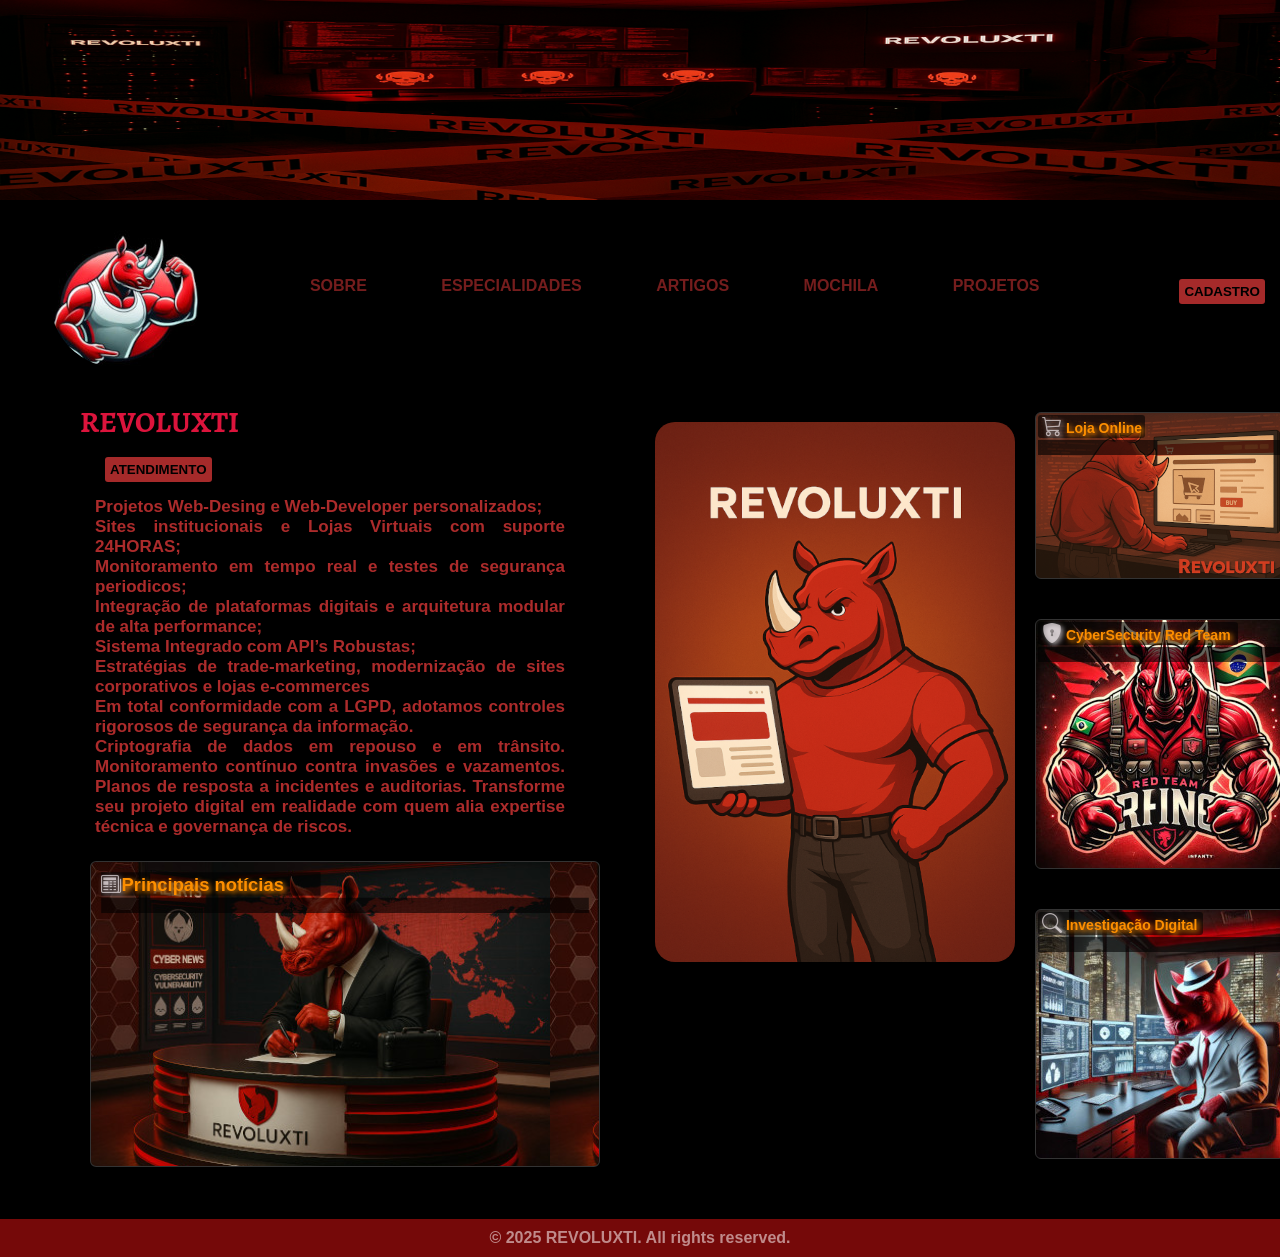
==== index.html @ d0b33f51 "Initial commit" ====
<!DOCTYPE html>
<html lang="en">

<head>
    <meta charset="UTF-8">
    <meta name="viewport" content="width=device-width, initial-scale=1.0">
    <!--Melhoria nos mecanismos de busca-->
    <meta name="description"
        content="Portfólio de Lucas de Oliveira Santos (REVOLUXTI), acadêmico de Engenharia da Computação e profissional de cybersegurança.">
    <meta name="keywords"
        content="CyberSecurity, Pentest, Pentester, ethical hacker, Investigação Digital, Desenvolvimento Web, Loja online,front-end, Beck-end, FullSteck, Portfólio">
    <!-- Fim Melhoria no mecanismo de busca-->
    <link rel="shortcut icon" href="RHNO/icon/apple-touch-icon.png" type="image/x-icon">
    <!-- Goole fonts -->
    <link rel="preconnect" href="https://fonts.googleapis.com">
    <link rel="preconnect" href="https://fonts.gstatic.com" crossorigin>
    <link
        href="https://fonts.googleapis.com/css2?family=Alegreya+SC:ital,wght@0,400;0,500;0,700;0,800;0,900;1,400;1,500;1,700;1,800;1,900&family=Antonio:wght@100..700&family=Oregano:ital@0;1&display=swap"
        rel="stylesheet">
    <!-- Fim Goole fonts -->
    <!--Link bootstrap-->
    <link rel="stylesheet" href="https://cdn.jsdelivr.net/npm/bootstrap-icons@1.11.3/font/bootstrap-icons.min.css">
    <!--Fim do link bootatrap-->
    <title>REVOLUXTI</title>
    <link rel="stylesheet" href="style.css">
</head>

<body>
    <header>
        <div class="imagem-de-fundo" id="cabeca"></div>
        <div class="interface"> <!--Inicio interface-->
            <div class="flex">
                <div class="logo"><!--inicio logo-->
                    <a href="index.html"><img src="RHNO/Ceo.jpeg" alt="bot-revoluxti"></a>
                </div><!--Fim logo-->
                <nav class="menu-desktop" aria-label="menu-principal">
                    <ul>
                        <li><a href="sobre.html">SOBRE</a></li>
                        <li><a href="especialidades.html">ESPECIALIDADES</a></li>
                        <li><a href="artigos.html">ARTIGOS</a></li>
                        <li><a href="mochila.html">MOCHILA</a></li>
                        <li><a href="projetos.html">PROJETOS</a></li>
                    </ul>
                </nav>
                <div class="btn-contato" id="cadastro">
                    <a href="#">
                        <button>CADASTRO</button>
                    </a>
                </div>
            </div><!--Fim flex-->
        </div> <!--Fim interface-->
    </header>

    <main>
        <section class="topo-site"> <!-- início section topo-site -->
            <div class="interface"> <!-- início interface -->
                <div class="flex"> <!-- Wrapper geral (texto + imagem + serviços) -->
                    <!-- Texto principal à esquerda -->
                    <div class="txt-topo-site"> <!--Inicio txt-topo-site-->
                        <h1>REVOLUXTI</h1>
                        
                        <div class="btn-cadastro">
                            <a href="#">
                                <button>ATENDIMENTO</button>
                            </a>
                        </div>
                        <p>
                            Projetos Web-Desing e Web-Developer personalizados;<br>
                            Sites institucionais e Lojas Virtuais com suporte 24HORAS;<br>
                            Monitoramento em tempo real e testes de segurança periodicos;<br>
                            Integração de plataformas digitais e arquitetura modular de alta performance;<br>
                            Sistema Integrado com API’s Robustas;<br>
                            Estratégias de trade-marketing, modernização de sites corporativos e lojas
                            e-commerces<br>
                            Em total conformidade com a LGPD, adotamos controles
                            rigorosos de
                            segurança da informação.<br>
                            Criptografia de dados em repouso e em trânsito. Monitoramento
                            contínuo contra
                            invasões e vazamentos. Planos de resposta a incidentes e auditorias. Transforme
                            seu projeto
                            digital em realidade com quem alia expertise técnica e governança de riscos.
                        </p>
                    </div>
                    <!-- Mascote do lado direito -->
                    <div class="imagem-do-rhino">
                        <img src="RHNO/revoluxti01.png" alt="Mascote REVOLUXTI">
                    </div>

                    <!-- Bloco dos serviços à direita do mascote -->
                    <!-- Bloco dos Serviços -->
                    <div class="servicos-boxes">
                        <div class="box" id="loja-virtual">
                            <div class="box-content">
                                <h3 class="especial" id="loja"><i class="bi bi-cart3"></i> Loja Online</h3>
                                <div class="ticker-container">
                                    <p class="ticker-text">Ter uma presença online é essencial. Venda com estilo,
                                        impacto e
                                        segurança no DNA.
                                    </p>
                                </div>
                            </div>
                        </div>
                        <div class="box" id="cybersecurity">
                            <h3 class="especial" id="cyber"><i class="bi bi-shield-lock-fill"></i> CyberSecurity Red
                                Team</h3>
                            <div class="ticker-container">
                                <p class="ticker-text">Na era dos dados e da hiperconectividade a cibersegurança é a
                                    linha de defesa crucial para sua
                                    empresa.
                                    Proteja-se como se fosse a última batalha! Resposta imediata e precisa a incidentes,
                                    porque cada segundo
                                    conta na guerra digital. </p>

                            </div>
                        </div>
                        <div class="box" id="investigação">
                            <h3 class="especial" id="investigacao"><i class="bi bi-search"></i> Investigação Digital
                            </h3>
                            <div class="ticker-container">
                                <p class="ticker-text"> A investigação digital entra em cena quando é necessário ir com
                                    precisão cirúrgica para identificar, rastrear, documentar e comprovar comportamentos
                                    suspeitos, fraudes e incidentes cibernéticos.
                                </p>
                            </div>
                        </div>
                    </div><!-- Fim dos Serviços -->
                </div> <!-- fim Wrapper geral -->

            </div> <!-- fim interface -->
        </section><!--Fim section topo-site-->
        <section class="noticiario">
            <div class="box">
                <h3 class="especial"><i class="bi bi-newspaper"></i>Principais notícias</h3>
                <div class="ticker-container">
                    <p class="ticker-text">Resposta imediata e precisa a incidentes, porque cada segundo conta na guerra
                        digital. Lorem ipsum dolor sit amet consectetur adipisicing elit. Itaque quo exercitationem
                        ratione consequatur quasi magni, dolores esse iusto similique accusamus soluta blanditiis
                        tempora? Non delectus enim obcaecati aliquam, iste numquam?</p>
                </div>

        </section>
    </main>
    <section class="redes-sociais"></section>
    <script>
        const audio = document.getElementById('audio');

        // Garante que o volume seja ajustado quando os dados forem carregados
        audio.addEventListener('loadeddata', function () {
            audio.volume = 0.02; // volume de 50%
        });

        // Garantia extra para navegadores que não disparam o loadeddata corretamente
        window.onload = function () {
            audio.volume = 0.02;
        };
    </script>
    <footer>
        <p>&copy; 2025 REVOLUXTI. All rights reserved.</p>
    </footer>
</body>

</html>
---- style.css ----
@charset "UTF-8";
/*ESTILOS GERAIS"*/
*{
    font-family: Arial, Helvetica, sans-serif;
    margin: 0;
    padding: 0;
    box-sizing: border-box;
    font-weight: 600;
    font-style: normal;
}
body
{
    background-color: black; /*cor de fundo*/
    height: 100vh;/*altura padrão da tela*/
}
.interface{
    max-width: 1280px;/*tamnho maximo de ocupação*/
    margin: 0 auto;/*em cima em baixo 0, laterais auto o navegador*/
}
.flex{
    display: flex;
}
button{
    margin-top: 10px;
    color: black;
    background-color: brown;
    border-radius: 3px;
    border: none;
    padding: 5px 5px;
}
button:hover{
    cursor: pointer;
    box-shadow: 0px 0px 8px #eb6f6f81; /*sombreado*/
    transform: scale(1.10); /*transição*/
}
.btn-contato{
    margin-right: 15px;/*alinhar o layout do btn*/
}
/*ESTILO CABEÇARIO*/

.imagem-de-fundo{
    width: 100%; /*largura imagem*/
    height: 200px;/*altura imagem*/
}
div#cabeca-index{
    
    background-image: url(RHNO/cabeca-index.png);
}
div#cabeca{
    background-image: url(RHNO/backgroud-topo.png);
}
header img{
    margin-top: 30px; /*margin cima*/
    margin-left: 50px; /*margin direita*/
    border-radius: 100px; /*borda arredondada*/
}
header > .interface .flex{
    display: flex; /*alinha div toda classe flex para responsividade*/
    align-items: center; /*centraliza div toda*/
    justify-content: space-between; /*espaça div centralizando toda*/
}
header a{
    color: #d134348f;/*cor da letra de navegação*/
    text-decoration: none;/*tira o sublinhado*/
    display: inline-block; /* para transição tem que ser diferente de display flex*/
    transition: .1s; /*transição e tempo*/
}
header a:hover{
    color: #eb6f6fa9;/*cor de transição*/
    transform: scale(1.20);/*zoom da transição*/
}
header nav ul
{
    list-style-type: none; /*remove os pontos por padrão de listas*/
}
header nav ul li
{
    display: inline-block; /*alinha um ao lado do outo*/
    padding: 0 20px; /*espaçamento dos itens de navegação em cima e embaixo 0, laterais 20px*/
    margin-right: 30px;/*empurra o elemento 30 pixel para direita*/
}
/*ESTILO TOPO SITE*/
.topo-site{
    padding: 30px; /*espaçamento entre a imagem e a div topo-site */
    margin-left: 50px; /* margim para esquerda*/
}
.topo-site .interface {
    display: flex; /*display preparado para responsividade*/
    
}
.txt-topo-site h1{
    color: crimson; /*cor h1*/
    font-size: 30px; /*tamanho da fonte*/
    font-family: "Alegreya SC", serif; /*tipo de fonte*/
    font-weight: 700; /*Largura da fonte*/
}
/*btn-cadastro*/
.btn-cadastro{
    margin-top: 5px;
    margin-left: 25px; /*margin do botão 50pixels para direita*/
    display: inline-block; /* para transição tem que ser diferente de display flex*/
    transition: .1s; /*transição e tempo*/
}
.btn-cadastro:hover{
    transform: scale(1.20);/*zoom da transição*/
}
.txt-topo-site h2{
    padding: 5px; /*espaçamento SOBRE*/
    margin-top: 15px;/* margin de distacia do botão cadastro*/
    margin-left: 10px;/*margin para direita*/
    color: #eb6f6f;
}
.txt-topo-site p {
    padding: 15px;
    font-size: 17px;
    text-align: justify;
    color: #d13434d2;
    min-width: 500px;
    min-height: 500px;
}
.imagem-do-rhino img{
    border-radius: 40px;
    width: 400px;
    padding: 20px;
    margin-left: 55px;
    animation: flutuar 12s ease-in-out infinite alternate;
}
@keyframes flutuar {
    0% {
        transform: translateY(-2%); /* Começa na posição original */
    }
    100% {
        transform: translateY(34%); /* Move para cima */
    }
}
/*BOX DE SERVIÇOS*/
.servicos-boxes {
    display: flex;
    flex-direction: column;
    align-items: flex-start;
    gap: 20px;
    margin-right: 25px;
    max-width: 300px;
}
.box {
    cursor: pointer;
    color: #f1f1f1;
    border: 1px solid #333333;
    border-radius: 6px;
    padding: 2px;
    margin: 10px 0;
    transition: transform 0.2s ease-in-out;
}

h3.especial {
    font-size: 18px;
    text-shadow: 2px 2px 5px;
    background-color: rgba(0, 0, 0, 0.6); /* Preto com 60% opacidade */
    width: 215px;
}
/*classe servicos-box*/
.servicos-boxes h3.especial {
    font-size: 14px;
    color: #fd8f00;
    width: 250px;
}
/*H3 loja-online*/
.servicos-boxes h3.especial#loja{
    font-size: 14px;
    color: #fd8f00;
    width: 107px;
    border-radius: 3px;
}
.servicos-boxes h3.especial#cyber {
    font-size: 14px;
    color: #fd8f00;
    width: 200px;
    border-radius: 3px;
}
.servicos-boxes h3.especial#investigacao {
    font-size: 14px;
    color: #fd8f00;
    width: 165px;
    border-radius: 3px;
}
/*icone loja-online*/
.servicos-boxes h3.especial#loja i{
    margin-left: 4px;
}
.servicos-boxes h3.especial#cyber i{
    margin-left: 4px;
}
.servicos-boxes h3.especial#investigacao i{
    margin-left: 4px;
}

.box#loja-virtual{
    background-image: url(RHNO/lojavirtual.png);
    width: 250px;
    height: 167px;
}
.box#cybersecurity{
    background-image: url(RHNO/force_rhno.jpeg);
    width: 250px;
    height: 250px;
}
.box#investigação{
    background-image: url(RHNO/_007_rhno.jpeg);
    width: 250px;
    height: 250px;
}
.box:hover,
.servicos-boxes .box:hover {
    transform: scale(1.02);
    box-shadow: 0 0 8px rgba(255, 0, 0, 0.8);
}

.box i,
.servicos-boxes i {
    font-size: 20px;
    color: rgba(241, 232, 234, 0.685);
    margin-bottom: 4px;
}


/* Ticker container dentro das boxes */
.ticker-container {
    position: relative;
    width: 100%;
    overflow: hidden;
    margin-top: 2px;
    height: 15px; /* Altura visível do ticker */
    background-color: rgba(0, 0, 0, 0.6); /* Preto com 60% opacidade */
}

/* Texto que se move */
.ticker-text {
    display: inline-block;
    position: absolute;
    white-space: nowrap;
    animation: ticker-scroll 40s linear infinite;
    font-size: 12px;
    color: #f7f3f3;
    text-align: left;
    padding-left: 100%;
}

/* Keyframes para o movimento da esquerda pra direita */
@keyframes ticker-scroll {
    0% {
        transform: translateX(0%);
    }
    100% {
        transform: translateX(-100%);
    }
}
/*SECTION NOTICIARIO*/
.noticiario {
    display: flex;
    flex-direction: column;
    align-items: flex-start;
    gap: 20px;

}
.noticiario .box{
    width: 500px;
    height: 300px;
    background-image: url(RHNO/ancora.jpg);
    color: #fd8f00;
    border: 1px solid #333333;
    border-radius: 6px;
    cursor: pointer;
    padding: 10px; /*espasamento interno*/
    margin-top: -335px;
    margin-left: 95px;
    transform: scale(1.02);
    transition: transform 0.2s ease-in-out;
    
}


footer {
    text-align: center;
    background: #c4101098;
    color: #c59595ee;
    padding: 10px 0;
    margin-top: 20px;
}
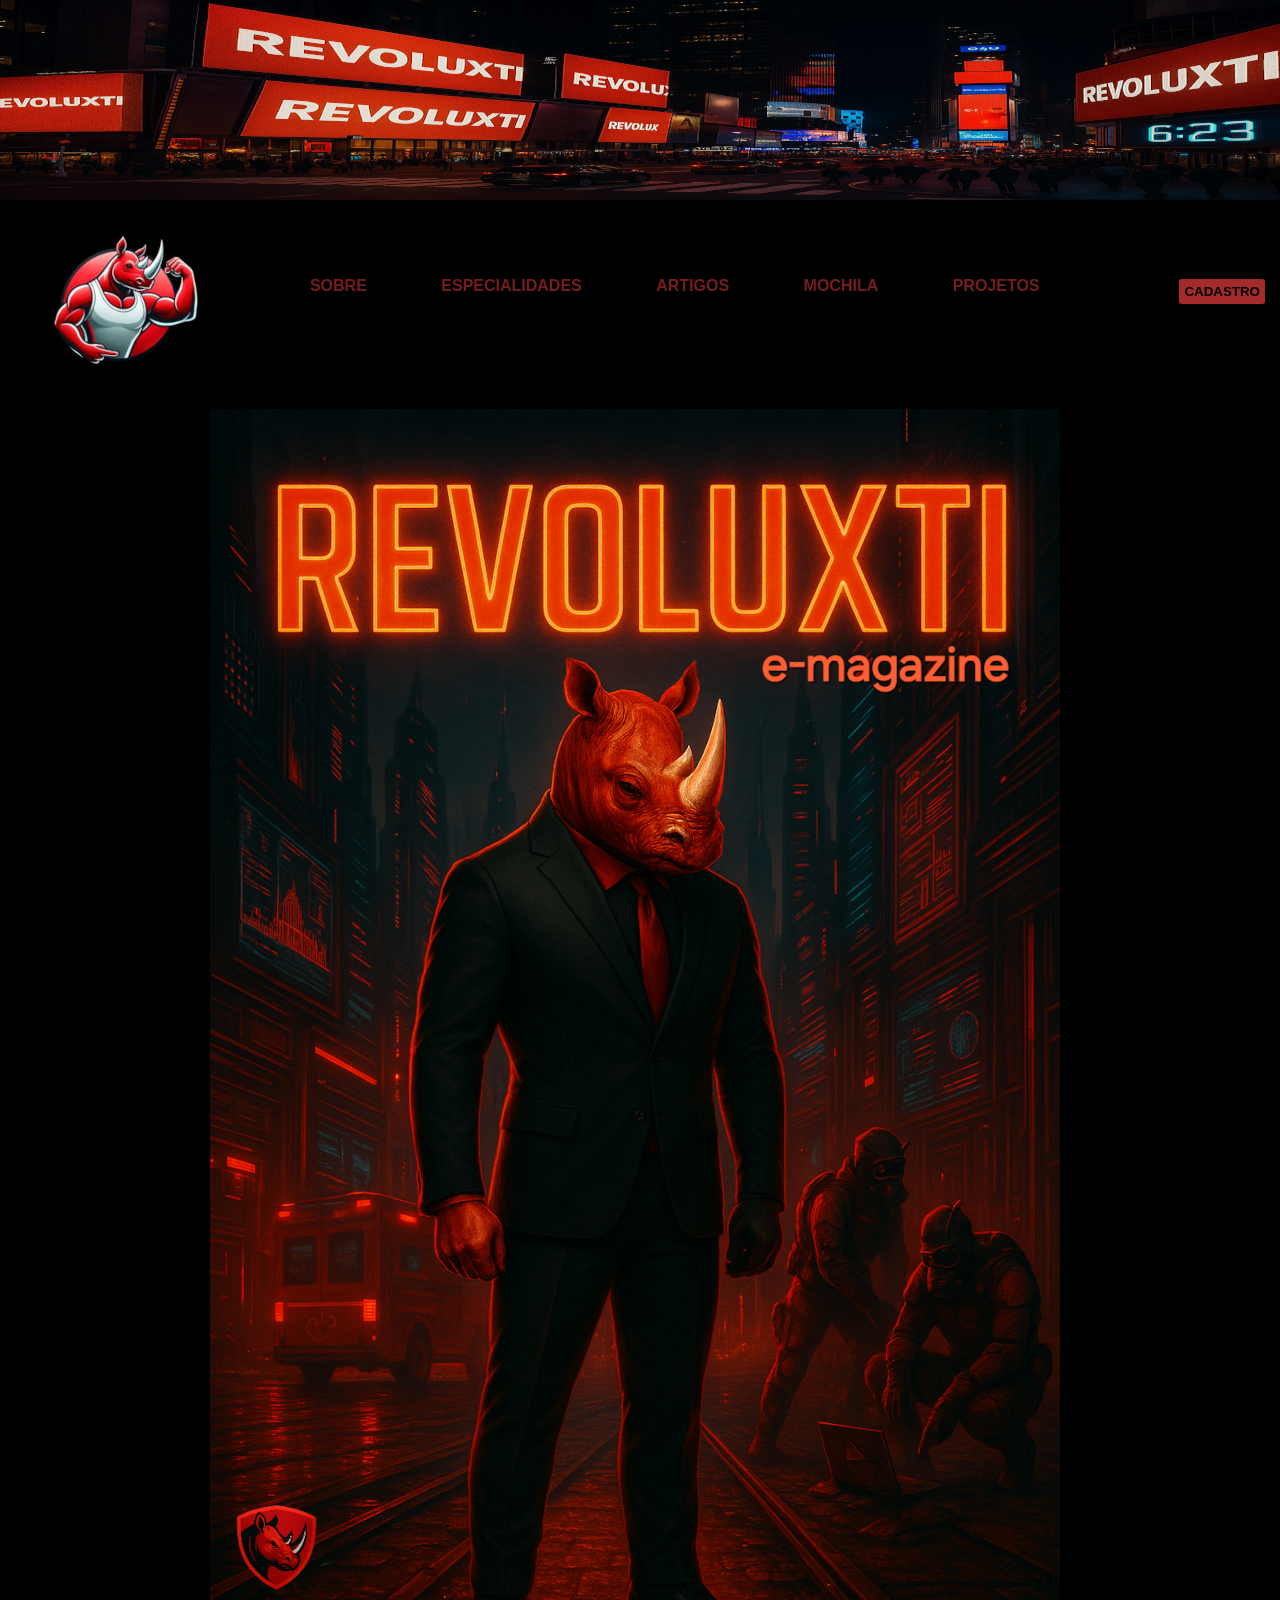
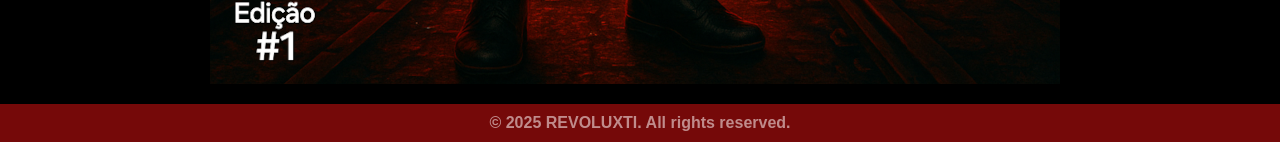
==== commit 339d7fd2: "upgrade alguns elementos como aúdio foi adicionado, capa da revista digital, e configuração de pages" ====
--- a/index.html
+++ b/index.html
@@ -27,11 +27,15 @@
 
 <body>
     <header>
-        <div class="imagem-de-fundo" id="cabeca"></div>
+        <div class="imagem-de-fundo" id="cabeca-index"></div>
         <div class="interface"> <!--Inicio interface-->
             <div class="flex">
+                
                 <div class="logo"><!--inicio logo-->
-                    <a href="index.html"><img src="RHNO/Ceo.jpeg" alt="bot-revoluxti"></a>
+                    <a href="index.html" id="link-home">
+                        <img src="RHNO/Ceo.jpeg" alt="bot-revoluxti">
+                    </a>
+                    <audio id="audio" src="reluxti-record.m4a" loop></audio> <!-- Olha o loop mágico aqui -->
                 </div><!--Fim logo-->
                 <nav class="menu-desktop" aria-label="menu-principal">
                     <ul>
@@ -50,114 +54,24 @@
             </div><!--Fim flex-->
         </div> <!--Fim interface-->
     </header>
+            </div><!--Fim flex-->
+        </div><!--Fim interface-->
+    </header>
+    <main>
+        <div class="imagem-index">
+            <div class="interface">
+                <h1>REVOLUXTI A REVISTA DIGITAL DA CIBERSEGURANÇA</h1>
+                <div class="flex">
+                    
+                    <img src="RHNO/capa-edicao1.png" alt="capa-revista">
+                </div>
+            </div>
+        </div>
+    </main>
+    <script>
 
-    <main>
-        <section class="topo-site"> <!-- início section topo-site -->
-            <div class="interface"> <!-- início interface -->
-                <div class="flex"> <!-- Wrapper geral (texto + imagem + serviços) -->
-                    <!-- Texto principal à esquerda -->
-                    <div class="txt-topo-site"> <!--Inicio txt-topo-site-->
-                        <h1>REVOLUXTI</h1>
-                        
-                        <div class="btn-cadastro">
-                            <a href="#">
-                                <button>ATENDIMENTO</button>
-                            </a>
-                        </div>
-                        <p>
-                            Projetos Web-Desing e Web-Developer personalizados;<br>
-                            Sites institucionais e Lojas Virtuais com suporte 24HORAS;<br>
-                            Monitoramento em tempo real e testes de segurança periodicos;<br>
-                            Integração de plataformas digitais e arquitetura modular de alta performance;<br>
-                            Sistema Integrado com API’s Robustas;<br>
-                            Estratégias de trade-marketing, modernização de sites corporativos e lojas
-                            e-commerces<br>
-                            Em total conformidade com a LGPD, adotamos controles
-                            rigorosos de
-                            segurança da informação.<br>
-                            Criptografia de dados em repouso e em trânsito. Monitoramento
-                            contínuo contra
-                            invasões e vazamentos. Planos de resposta a incidentes e auditorias. Transforme
-                            seu projeto
-                            digital em realidade com quem alia expertise técnica e governança de riscos.
-                        </p>
-                    </div>
-                    <!-- Mascote do lado direito -->
-                    <div class="imagem-do-rhino">
-                        <img src="RHNO/revoluxti01.png" alt="Mascote REVOLUXTI">
-                    </div>
+    </script>
 
-                    <!-- Bloco dos serviços à direita do mascote -->
-                    <!-- Bloco dos Serviços -->
-                    <div class="servicos-boxes">
-                        <div class="box" id="loja-virtual">
-                            <div class="box-content">
-                                <h3 class="especial" id="loja"><i class="bi bi-cart3"></i> Loja Online</h3>
-                                <div class="ticker-container">
-                                    <p class="ticker-text">Ter uma presença online é essencial. Venda com estilo,
-                                        impacto e
-                                        segurança no DNA.
-                                    </p>
-                                </div>
-                            </div>
-                        </div>
-                        <div class="box" id="cybersecurity">
-                            <h3 class="especial" id="cyber"><i class="bi bi-shield-lock-fill"></i> CyberSecurity Red
-                                Team</h3>
-                            <div class="ticker-container">
-                                <p class="ticker-text">Na era dos dados e da hiperconectividade a cibersegurança é a
-                                    linha de defesa crucial para sua
-                                    empresa.
-                                    Proteja-se como se fosse a última batalha! Resposta imediata e precisa a incidentes,
-                                    porque cada segundo
-                                    conta na guerra digital. </p>
-
-                            </div>
-                        </div>
-                        <div class="box" id="investigação">
-                            <h3 class="especial" id="investigacao"><i class="bi bi-search"></i> Investigação Digital
-                            </h3>
-                            <div class="ticker-container">
-                                <p class="ticker-text"> A investigação digital entra em cena quando é necessário ir com
-                                    precisão cirúrgica para identificar, rastrear, documentar e comprovar comportamentos
-                                    suspeitos, fraudes e incidentes cibernéticos.
-                                </p>
-                            </div>
-                        </div>
-                    </div><!-- Fim dos Serviços -->
-                </div> <!-- fim Wrapper geral -->
-
-            </div> <!-- fim interface -->
-        </section><!--Fim section topo-site-->
-        <section class="noticiario">
-            <div class="box">
-                <h3 class="especial"><i class="bi bi-newspaper"></i>Principais notícias</h3>
-                <div class="ticker-container">
-                    <p class="ticker-text">Resposta imediata e precisa a incidentes, porque cada segundo conta na guerra
-                        digital. Lorem ipsum dolor sit amet consectetur adipisicing elit. Itaque quo exercitationem
-                        ratione consequatur quasi magni, dolores esse iusto similique accusamus soluta blanditiis
-                        tempora? Non delectus enim obcaecati aliquam, iste numquam?</p>
-                </div>
-
-        </section>
-    </main>
-    <section class="redes-sociais"></section>
-    <script>
-        const audio = document.getElementById('audio');
-
-        // Garante que o volume seja ajustado quando os dados forem carregados
-        audio.addEventListener('loadeddata', function () {
-            audio.volume = 0.02; // volume de 50%
-        });
-
-        // Garantia extra para navegadores que não disparam o loadeddata corretamente
-        window.onload = function () {
-            audio.volume = 0.02;
-        };
-    </script>
     <footer>
         <p>&copy; 2025 REVOLUXTI. All rights reserved.</p>
-    </footer>
-</body>
-
-</html>+    </footer>
--- a/style.css
+++ b/style.css
@@ -42,10 +42,18 @@
     width: 100%; /*largura imagem*/
     height: 200px;/*altura imagem*/
 }
+/*Estilo pagina index*/
 div#cabeca-index{
-    
     background-image: url(RHNO/cabeca-index.png);
 }
+.imagem-index{
+    display: flex;
+    justify-content: center; /* Centraliza no eixo horizontal */
+    align-items: center; /* Centraliza no eixo vertical */
+    /*height: 100vh;  Faz a div ocupar a tela toda (opcional) */
+    text-align: center; /* Centraliza o texto */
+}
+/*Estilo paginas*/
 div#cabeca{
     background-image: url(RHNO/backgroud-topo.png);
 }
@@ -277,7 +285,69 @@
     transition: transform 0.2s ease-in-out;
     
 }
-
+/*Estilo das Especialidades*/
+section.especialidades {
+    padding: 40px
+        /*em cima e embaixo*/
+        4%;
+    /*para não colar nas laterais quando minimizar a tela*/
+}
+
+section.especialidades .flex {
+    gap: 60px;
+    /*espaçamento entre as box*/
+
+}
+
+/*estylizando as box*/
+.especialidades .especialidades-box {
+    color: #b31111c9;
+    padding: 40px;
+    border-radius: 20px;
+    /*border: 2px solid #b31111; não é mais preciso border*/
+    margin-top: 40px;
+    transition: 1.2s;
+    /*para o zoom ficar mais suave*/
+}
+
+/*configuração de efeitos visuais nas box da especialidade*/
+.especialidades .especialidades-box:hover {
+    transform: scale(1.05);
+    /*não pecisa ter pixels, efeito de zoom, cuidar com exagero*/
+    box-shadow: 0
+        /*box-shadow espalhamento*/
+        
+        /*deslocamento vertical*/
+        0
+        /*delocamento laterais*/
+        20px;
+        /*espalhamento quanto maior for o valor mais espalhamento*/
+}
+
+/*style icons*/
+.especialidades .especialidades-box i {
+    font-size: 70px;
+    color: #d80b0b;
+}
+
+.especialidades .especialidades-box h3 {
+    font-size: 28px;
+    margin: 15px 0;
+    /*espaçamento entre o h3 e icons*/
+}
+.btn-social{
+    margin-left: 40px;
+}
+.btn-social button {
+    width: 50px;
+    height: 50px;
+    border-radius: 50%;
+    border: none;
+    background-color: #d80b0bcb;
+    font-size: 22px;
+    cursor: pointer;/*para aparecer o dedinho de interação com as redes*/
+    transition: .2s;
+}
 
 footer {
     text-align: center;
